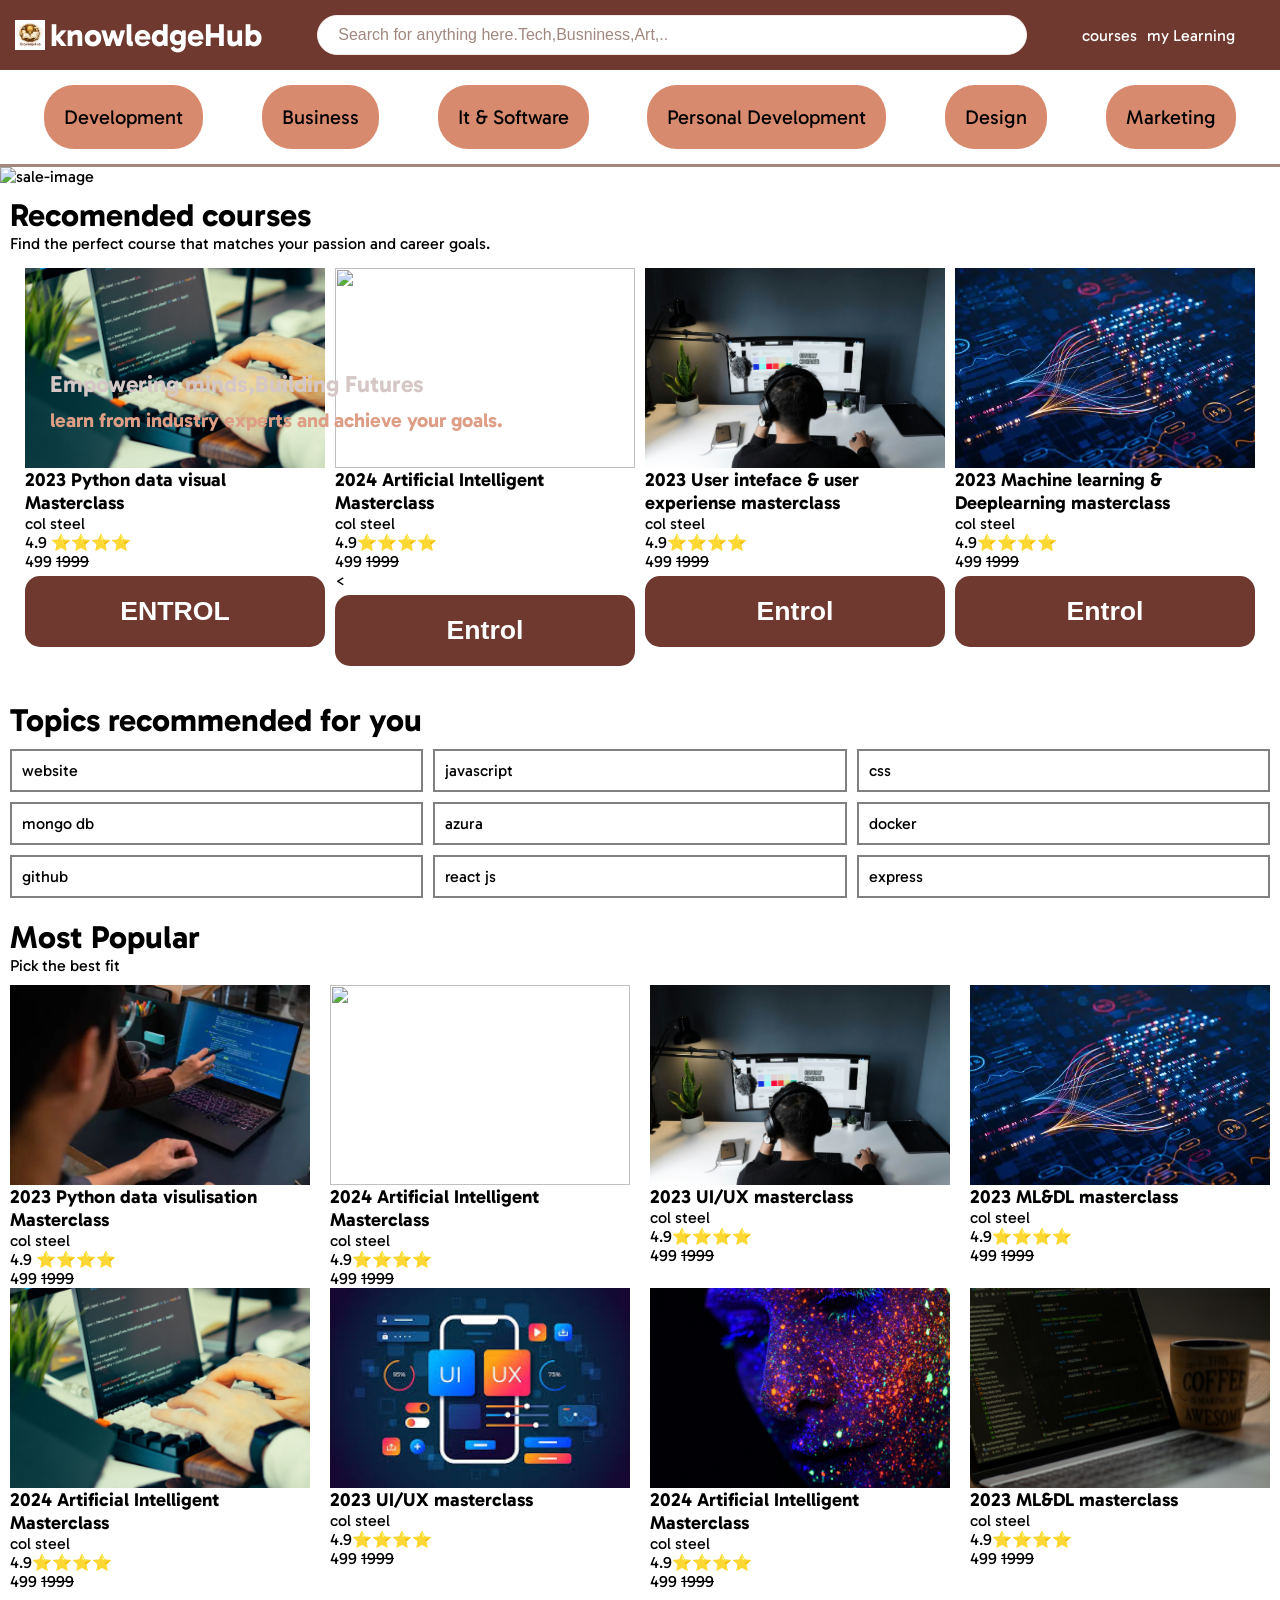
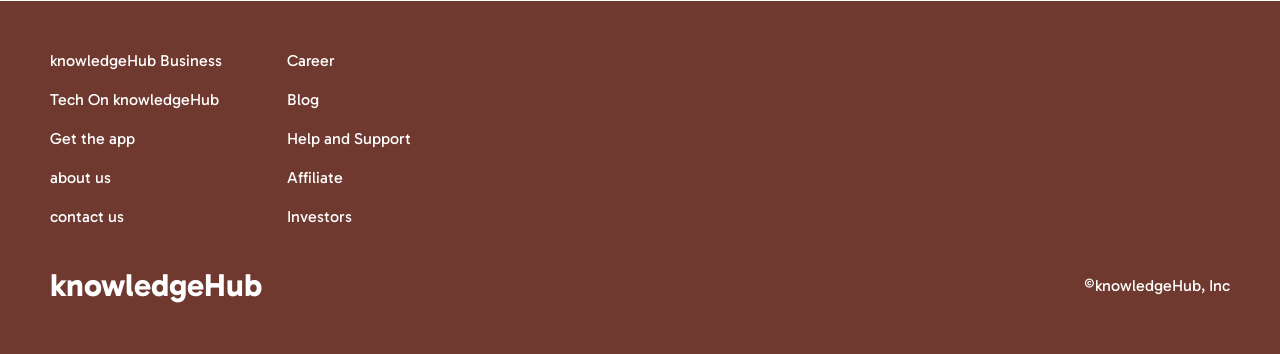
==== index.html @ c2a57254 "updated all files" ====
<!DOCTYPE html>
<html lang="en">

<head>
        <meta charset="UTF-8">
        <meta name="viewport" content="width=device-width, initial-scale=1.0">
        <title>knowledgeHub</title>
        <!--google style sheetfor fonts-->
        <link rel="preconnect" href="https://fonts.googleapis.com">
        <link rel="preconnect" href="https://fonts.gstatic.com" crossorigin>
        <link href="https://fonts.googleapis.com/css2?family=Gabarito:wght@400..900&display=swap" rel="stylesheet">
        <!--my style sheet-->
        <link rel="stylesheet" href="style.css">
        <!--fontawesom cdn-->
       <link rel="stylesheet" href="https://cdnjs.cloudflare.com/ajax/libs/font-awesome/7.0.1/css/all.min.css" integrity="sha512-2SwdPD6INVrV/lHTZbO2nodKhrnDdJK9/kg2XD1r9uGqPo1cUbujc+IYdlYdEErWNu69gVcYgdxlmVmzTWnetw==" crossorigin="anonymous" referrerpolicy="no-referrer" />
        
        </head>

<body>
        <!--navbar-->
        <div class="navbar">
                <div class="navbar__s1">
                        <h1 class="navbar__s1__title"><img src="image/image.png">
                                knowledgeHub</h1>
                </div>
                <div class="navbar__s2">
                        <i class="fa-solid fa-magnifying-glass" style="color: rgb(126, 11, 11);"></i>


                        <input placeholder="Search for anything here.Tech,Busniness,Art,..">
                </div>
                <div class="navbar__s3">
                        <p>courses</p>
                        <p>my Learning</p>
                        <i class="fa-solid fa-bag-shopping" style="color: rgb(248, 244, 244);"></i>
                        <i class="fa-solid fa-bell" style="color: rgb(247, 246, 246);"></i>
                        <i class="fa-solid fa-circle-user" style="color: rgb(247, 246, 246);"></i>

                </div>
        </div>
        <div class="categories">

                <p>Development</p>
                <p>Business</p>
                <p>It & Software</p>
                <p>Personal Development</p>
                <p> Design</p>
                <p>Marketing</p>

        </div>
        <!--sale image-->
        <div class="sale-image">
                <img src="./image/imageinudemy.jpg" alt="sale-image">
                
                <div class="hero-text">
                        <h3 class="hero-text__desc"> Empowering minds,Building Futures</h3>
                        <p class="hero-text__role"> learn from industry experts and achieve your goals.</p>

                </div>

        </div>
        <!--recomended section-->
        <div class="recomended">
                <h1 class="recomended__title">Recomended courses</h1>
                <p>Find the perfect course that matches your passion and career goals. </p>
                <div class="recomended__container">
                        
                        <div class="course-card">

                                <img src="./image/mostpopular1.jpg">
                                <h3>2023 Python  data visual Masterclass </h3>
                                <p>col steel</p>
                                <p>4.9 ⭐⭐⭐⭐</p>
                                <p>499 <del>1999 </del></p>
                                <button class="course-card__submit"> 
                                <link rel="enter" href="enrol.html"><h1>ENTROL</h1>
                                </button>
                        </div>
                        <div class="course-card">
                                <img src="./image/recomended 5.jpg">
                                <h3>2024 Artificial Intelligent Masterclass </h3>
                                <p>col steel</p>
                                <p>4.9⭐⭐⭐⭐</p>
                                <p>499 <del>1999</del></p>
                                <
                                <button class="course-card__submit"> <h1>Entrol</h1></button>
                        </div>
                        <div class="course-card">
                                <img src="./image/recomended.jpg">
                                <h3>2023 User inteface  & user experiense masterclass </h3>
                                <p>col steel</p>
                                <p>4.9⭐⭐⭐⭐</p>
                                <p>499 <del>1999</del></p>
                                <button class="course-card__submit"> <h1>Entrol</h1></button>
                        </div>
                        <div class="course-card">
                                <img src="./image/recomended 3.webp">
                                <h3>2023 Machine learning & Deeplearning masterclass </h3>
                                <p>col steel</p>
                                <p>4.9⭐⭐⭐⭐</p>
                                <p>499 <del>1999</del></p>
                                <button class="course-card__submit"> <h1>Entrol</h1></button>
                        </div>

                </div>


        </div>
        <!--topics-->
        <div class="topics">
                <h1 class="topic__title"> Topics recommended for you</h1>

                <div class="topics__container">
                        <p>website</p>
                        <p>javascript</p>
                        <p>css</p>
                        <p>mongo db</p>
                        <p>azura</p>
                        <p>docker</p>
                        <p>github</p>
                        <p>react js</p>
                        <p>express</p>
                </div>
        </div>
        <!--popular section-->
        <div class="popular">
                <h1 class="popular__title">Most Popular</h1>
                <p class="popular__subtitle"> Pick the best fit</p>

                <div class="popular__container">
                        <div class="course-card">
                                <img src="./image/istockphoto-1427143523-612x612.webp">
                                <h3>2023 Python data visulisation Masterclass </h3>
                                <p>col steel</p>
                                <p>4.9 ⭐⭐⭐⭐</p>
                                <p>499 <del>1999 </del></p>
                        </div>
                        <div class="course-card">
                                <img src="./image/recomended 5.jpg" >
                                <h3>2024 Artificial Intelligent Masterclass </h3>
                                <p>col steel</p>
                                <p>4.9⭐⭐⭐⭐</p>
                                <p>499 <del>1999</del></p>
                        </div>
                        <div class="course-card">
                                <img src="./image/recomended.jpg" >
                                <h3>2023 UI/UX masterclass </h3>
                                <p>col steel</p>
                                <p>4.9⭐⭐⭐⭐</p>
                                <p>499 <del>1999</del></p>
                                <p></p>
                        </div>
                        <div class="course-card">
                                <img src="./image/recomended 3.webp">
                                <h3>2023 ML&DL masterclass </h3>
                                <p>col steel</p>
                                <p>4.9⭐⭐⭐⭐</p>
                                <p>499 <del>1999</del></p>
                        </div>

                        <div class="course-card">
                                <img src="./image/mostpopular1.jpg">
                                <h3>2024 Artificial Intelligent Masterclass </h3>
                                <p>col steel</p>
                                <p>4.9⭐⭐⭐⭐</p>
                                <p>499 <del>1999</del></p>
                        </div>
                        <div class="course-card">
                                <img src="./image/mostpopular3.jpg">
                                <h3>2023 UI/UX masterclass </h3>
                                <p>col steel</p>
                                <p>4.9⭐⭐⭐⭐</p>
                                <p>499 <del>1999</del></p>
                                <p></p>
                        </div>
                        <div class="course-card">
                                <img src="./image/recomended2.jpg">
                                <h3>2024 Artificial Intelligent Masterclass </h3>
                                <p>col steel</p>
                                <p>4.9⭐⭐⭐⭐</p>
                                <p>499 <del>1999</del></p>
                        </div>
                        <div class="course-card">
                                <img src="./image/pexels-dkomov-34803976.jpg">
                                <h3>2023 ML&DL masterclass </h3>
                                <p>col steel</p>
                                <p>4.9⭐⭐⭐⭐</p>
                                <p>499 <del>1999</del></p>
                        </div>
                </div>
        </div>
        </div>
        <!--footer-->
        <div class="footer">
                <div class="footer__one">
                        <div class="footer__one__s1">
                         <p>knowledgeHub Business</p>
                         <p>Tech On knowledgeHub</p>
                         <p> Get the app</p>
                         <p>about us</p>
                        <p>contact us</p>

                        </div>
                        <div class="footer__one__s2">
                        <p>Career</p>
                        <p>Blog</p>
                        <p>Help and Support</p>
                        <p>Affiliate</p>
                        <p>Investors</p>
                        </div>

                </div>
                <div class="footer__two">
                <h1> knowledgeHub</h1>
                <p>&copy;knowledgeHub, Inc</p>
                </div>
        </div>
</body>

</html>
---- style.css ----
* {
    margin: 0;
    padding: 0;

}

body {
    font-family: "Gabarito", sans-serif;
}

.navbar {
    padding: 15px;
    display: flex;
    justify-content: space-between;
    background-color: #6f392f;
    border-bottom: black;
    gap: 10px;
    align-items: center;
}
.navbar__s1__title{
    
    color:white;
    display: flex;
    gap:5px;
    align-items: center;
}
.navbar__s1__title img{
    width: 30px;
    height: 30px;

}
.navbar__s2{
    padding: 10px;
    border: solid rgb(243,234,234) 1px;
    border-radius: 30px;
    width: 55%;
    background-color: white;
    display: flex;
    align-items: center;
    gap:10px;
}

.navbar__s2 input{
    border: none;
    width: 100%;
    outline: none;
    background-color: white;
    color: #6f392f;
    font-size: 16px;
    
}
.navbar__s2 input::placeholder{
    color:#a1887f;
}
.navbar__s2 input:focus{
        outline:none;
}
.navbar__s3{
    display: flex;
    gap: 10px;
    color:white;
    align-items: center;
    font-size: 16px;
}
.categories{
    display: flex;
    justify-content: space-around;
    border-bottom: solid #a1887f;
    font-size: 20px;
    padding: 15px;
}.categories p{
    background-color: #d78a6e;
    border-radius:30px ;
    padding:20px;
}
.sale-image img{
    
    width: 100%;
    height: 50%;
}
.hero{
    position:relative;
}
    
.hero-text{
    position: absolute;
    top:40%;
    right: 50%;
    left: 50px;
   font-size:20px;
 
  font-weight: bold;

}.hero::after{
content: "";
top:0;
left: 0;
width: 100%;
height: 100%;
}
.hero img{
    
    width: 100%;
    max-height:300px;
   
}.hero-text__desc{
    color:rgb(214, 199, 199);
     object-fit: cover;
    display: block;
    flex-wrap: wrap;
    margin-top: 10px;
    font-weight: none;
    
}
.hero-text__role{
    color:#de9e86;
    
    margin-top: 10px;
    font-weight: none;
    
}
.recomended{
    padding: 10px;
}.recomended__container{
   display: flex;
   flex: wrap;
   justify-content: space-between;
   padding: 10px;
    margin: 5px;
}
.course-card{
    width: 300px;
    height: 100%;
    flex-wrap: wrap;
}
.course-card img{
    justify-content: center;
     width: 100%;
    height: 200px;
    display: block;
    object-fit: cover;
    flex-basis: content;
    flex-grow: 1;
}

.course-card__1 img{
    width: 100%;
    height: 200px;
    display: block;
    object-fit: cover;
}

.course-card__submit{
    border: #d78a6e;
    border-radius: 15px;
    background-color: #6f392f;
    color: white;
     width: 100%;
     padding: 20px;
     margin-top: 5px;
     display: center;
    
}
.topics{
    padding: 10px;
}
.topics__container {
    display: flex;
    margin-top:10px ;
    gap:10px;
    flex-wrap: wrap;
}
.topics__container p{
    border:solid gray 2px;
    padding:10px;
    flex-grow: 1;
    flex-basis: 25%;
}
.popular{
    padding: 10px;
}
.popular__container{
    display: flex;
    flex-wrap: wrap;
    justify-content: space-between;
    margin-top: 10px;

}
.footer{
    padding:30px ;
    background-color: #6f392f;
    color: white;
}
.footer__one p{
    margin: 20px;
}
.footer__one{
    display: flex;
    gap:25px;
}
.footer__two{
    display: flex;
    justify-content: space-between;
    margin: 20px;
    align-items: center;
}

.head__body{
   min-height: 100vh;
   display: block;
   place-items: center;
   margin: 40px;
   padding: 50px;
}
.head__page{
    background: #6f392f;
    width: 300px;
    padding: 30px;
    margin:30px ;
    border-radius: 10px;
    color: #fefaf9;
}
.head__page__title{
    font-size:30px ;
    align-items: center;
    display:inline-block ;
    place-items: center;
    display: flex;
    justify-content: center;
    text-align: center;
    right: 20px;
}
.form__page{
    gap: 30px;
    font-size:20px ;
}.form__page__title{
    padding:20px;
}
.form__page__desc{
    gap:20px;
    border:none; 
}
.child_1,.child_2,.child_3,.child_4,.child_5,.child_6,.child_7{
 padding: 40px;
 margin: 80px;
 gap:10px;
 padding:10px 30px 10px 10px;
 margin-top: 25px;
border-radius: 10px;
border-bottom: #6f392f;} 

.form__page__desc input{
     border: none;
    width: 100%;
    outline: none;
    background-color: white;
    color: #6f392f;
    font-size: 16px;

}
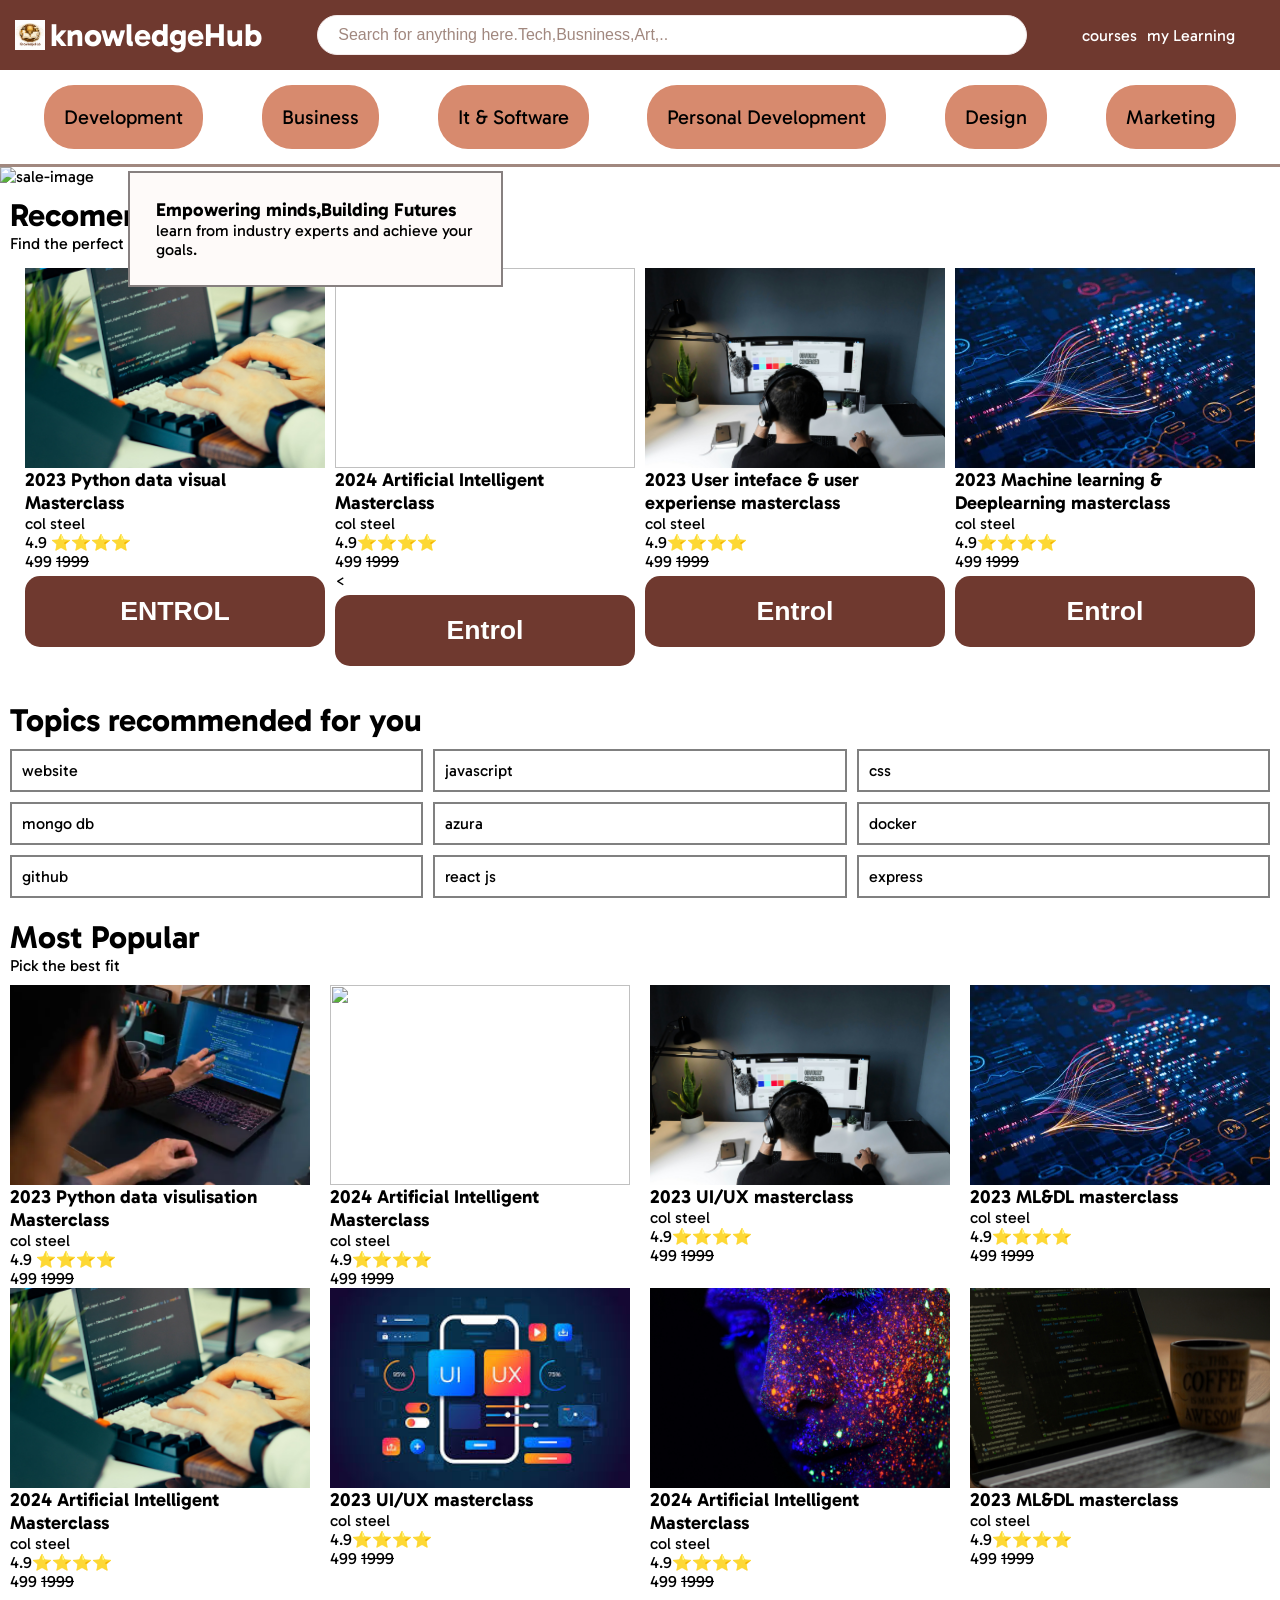
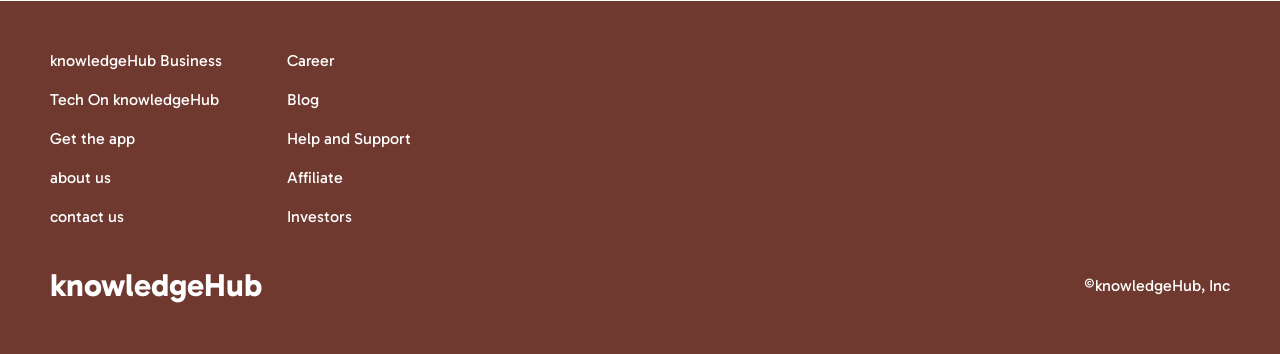
==== commit fa9cc481: "updated using position" ====
--- a/index.html
+++ b/index.html
@@ -31,7 +31,15 @@
                 </div>
                 <div class="navbar__s3">
                         <p>courses</p>
-                        <p>my Learning</p>
+                        <!--my learning-->
+                        <div class="mylearning">
+                             <p>my Learning</p>
+                             <div class="mylearning__popup">
+                                <p> You did not purchase anything yet</p>
+
+                             </div>
+                        </div>
+                        
                         <i class="fa-solid fa-bag-shopping" style="color: rgb(248, 244, 244);"></i>
                         <i class="fa-solid fa-bell" style="color: rgb(247, 246, 246);"></i>
                         <i class="fa-solid fa-circle-user" style="color: rgb(247, 246, 246);"></i>
--- a/style.css
+++ b/style.css
@@ -16,6 +16,9 @@
     border-bottom: black;
     gap: 10px;
     align-items: center;
+    position: sticky;
+    top: 0;
+    z-index: 1;
 }
 .navbar__s1__title{
     
@@ -62,6 +65,28 @@
     align-items: center;
     font-size: 16px;
 }
+/* my learning*/
+.mylearning{
+    position: relative;
+    cursor: pointer;
+}
+
+.mylearning__popup{
+      position: absolute;
+      background-color: #fefaf9;
+    border: solid grey 1px;
+    width: 100px;
+    color: #6f392f;
+    top: 150%;
+    padding: 20px;
+    right: 0;
+    display: none;
+
+}
+.mylearning:hover .mylearning__popup{
+     display: block;
+}
+
 .categories{
     display: flex;
     justify-content: space-around;
@@ -73,52 +98,27 @@
     border-radius:30px ;
     padding:20px;
 }
+.sale-image{
+    position: relative;
+}
+
 .sale-image img{
     
     width: 100%;
     height: 50%;
 }
-.hero{
-    position:relative;
-}
-    
 .hero-text{
+    width: 25%;
+    border:solid rgb(135, 128, 128) 2px;
+    background-color: #fefaf9;
+    padding: 2%;
     position: absolute;
-    top:40%;
-    right: 50%;
-    left: 50px;
-   font-size:20px;
- 
-  font-weight: bold;
-
-}.hero::after{
-content: "";
-top:0;
-left: 0;
-width: 100%;
-height: 100%;
-}
-.hero img{
-    
-    width: 100%;
-    max-height:300px;
-   
-}.hero-text__desc{
-    color:rgb(214, 199, 199);
-     object-fit: cover;
-    display: block;
-    flex-wrap: wrap;
-    margin-top: 10px;
-    font-weight: none;
-    
-}
-.hero-text__role{
-    color:#de9e86;
-    
-    margin-top: 10px;
-    font-weight: none;
-    
-}
+    top: 20%;
+    left: 10%;
+    
+}
+    
+
 .recomended{
     padding: 10px;
 }.recomended__container{
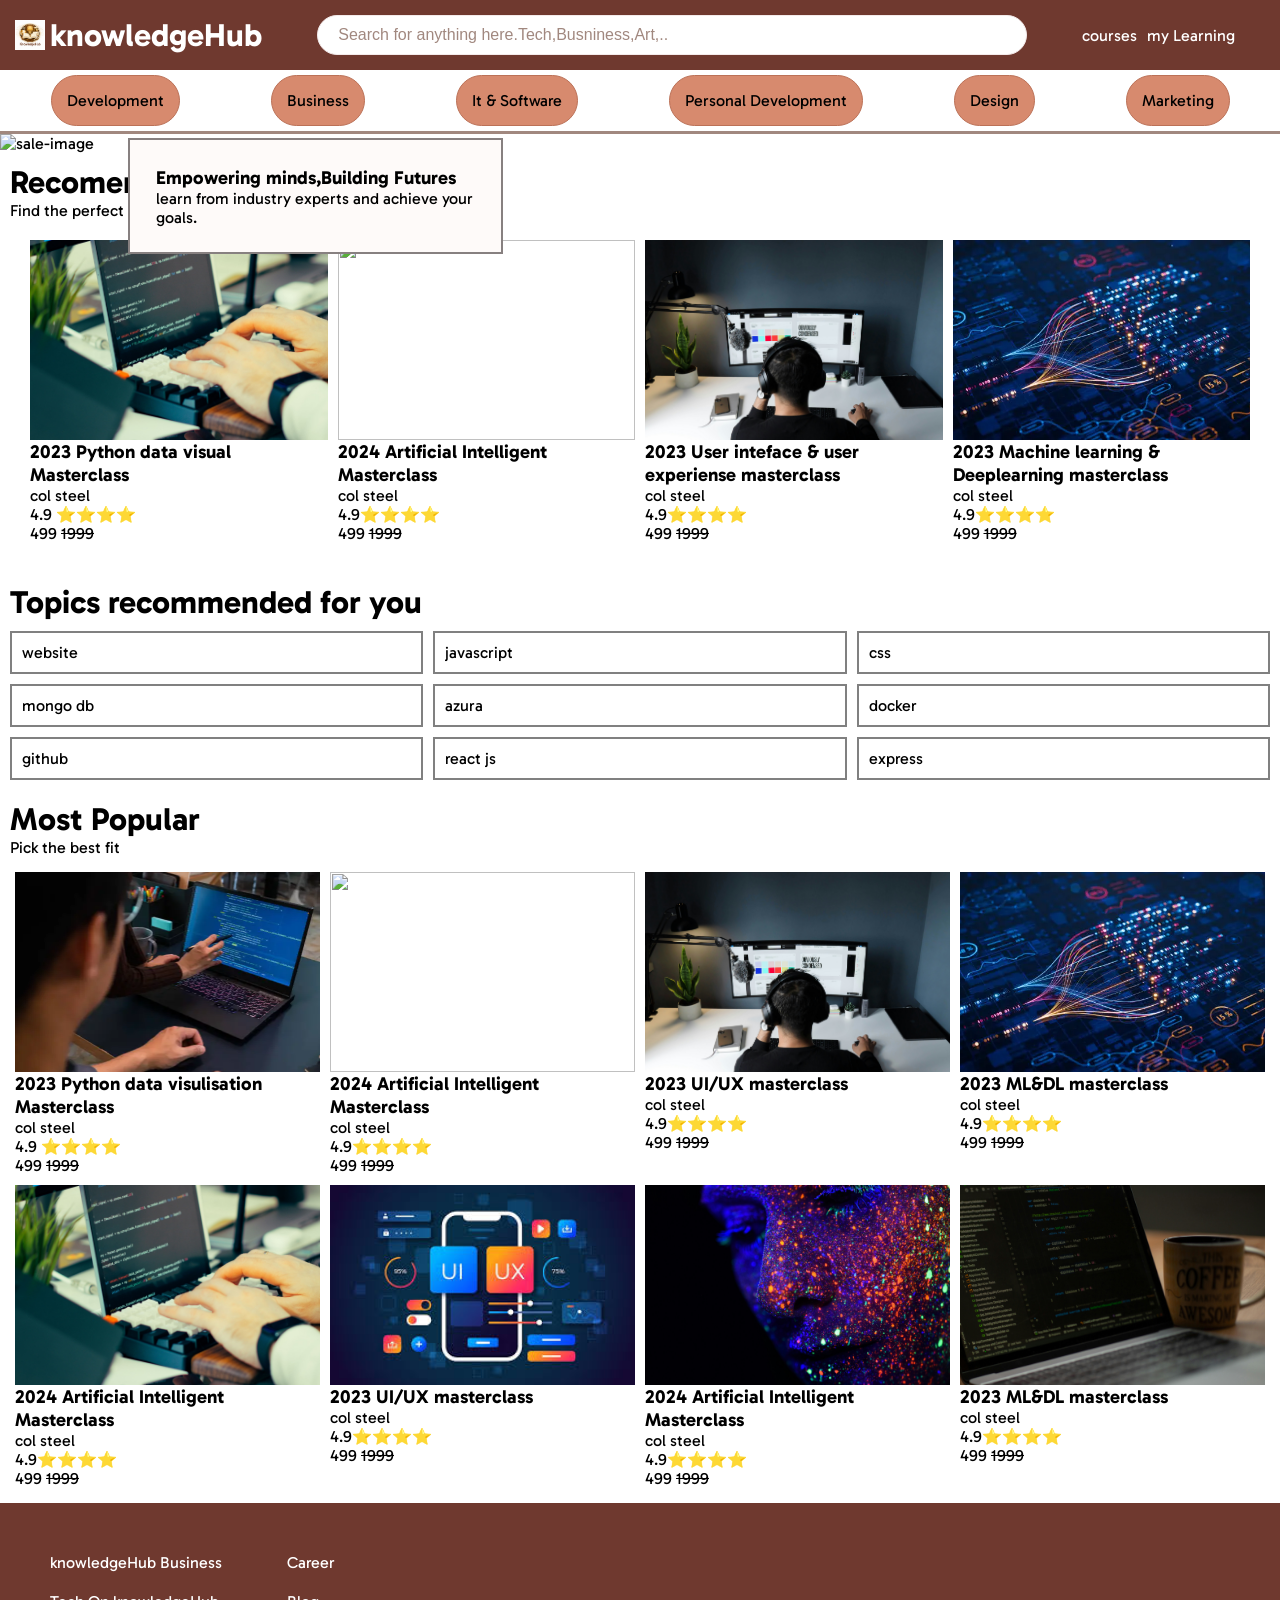
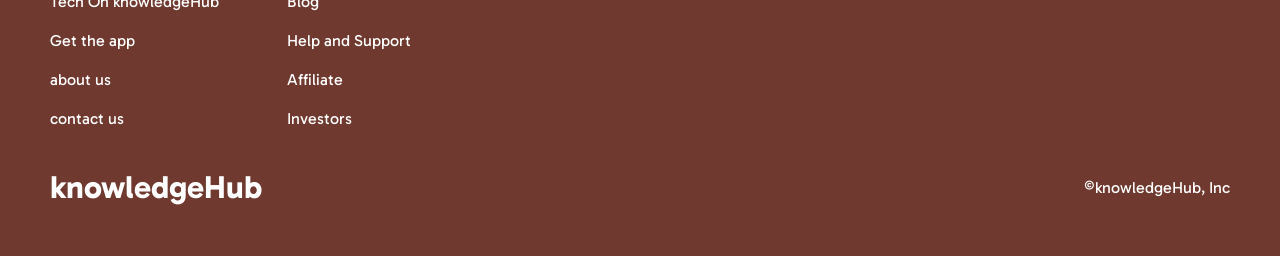
==== commit 0d503999: "Updated media queries" ====
--- a/index.html
+++ b/index.html
@@ -45,6 +45,10 @@
                         <i class="fa-solid fa-circle-user" style="color: rgb(247, 246, 246);"></i>
 
                 </div>
+                <div class="navbar__s4"> 
+                        <i class="fa-solid fa-bars" style="color: rgb(251, 251, 251);"></i>
+
+                </div>
         </div>
         <div class="categories">
 
@@ -80,9 +84,8 @@
                                 <p>col steel</p>
                                 <p>4.9 ⭐⭐⭐⭐</p>
                                 <p>499 <del>1999 </del></p>
-                                <button class="course-card__submit"> 
-                                <link rel="enter" href="enrol.html"><h1>ENTROL</h1>
-                                </button>
+                                
+                               
                         </div>
                         <div class="course-card">
                                 <img src="./image/recomended 5.jpg">
@@ -90,8 +93,7 @@
                                 <p>col steel</p>
                                 <p>4.9⭐⭐⭐⭐</p>
                                 <p>499 <del>1999</del></p>
-                                <
-                                <button class="course-card__submit"> <h1>Entrol</h1></button>
+                               
                         </div>
                         <div class="course-card">
                                 <img src="./image/recomended.jpg">
@@ -99,7 +101,7 @@
                                 <p>col steel</p>
                                 <p>4.9⭐⭐⭐⭐</p>
                                 <p>499 <del>1999</del></p>
-                                <button class="course-card__submit"> <h1>Entrol</h1></button>
+                               
                         </div>
                         <div class="course-card">
                                 <img src="./image/recomended 3.webp">
@@ -107,7 +109,7 @@
                                 <p>col steel</p>
                                 <p>4.9⭐⭐⭐⭐</p>
                                 <p>499 <del>1999</del></p>
-                                <button class="course-card__submit"> <h1>Entrol</h1></button>
+                                
                         </div>
 
                 </div>
--- a/style.css
+++ b/style.css
@@ -64,6 +64,9 @@
     color:white;
     align-items: center;
     font-size: 16px;
+}
+.navbar__s4{
+    display: none;
 }
 /* my learning*/
 .mylearning{
@@ -91,12 +94,21 @@
     display: flex;
     justify-content: space-around;
     border-bottom: solid #a1887f;
-    font-size: 20px;
-    padding: 15px;
+    font-size: 16px;
+    padding: 5px;
 }.categories p{
     background-color: #d78a6e;
     border-radius:30px ;
-    padding:20px;
+    padding:15px;
+    cursor: pointer;
+      border:solid #bb7157 1px;
+}
+
+.categories p:hover {
+    transition: 1s;
+    background-color: transparent;
+    color: #6f392f;
+    border:solid #bb7157 1px;
 }
 .sale-image{
     position: relative;
@@ -115,9 +127,23 @@
     position: absolute;
     top: 20%;
     left: 10%;
-    
-}
-    
+    animation-name: zoom;
+    animation-duration: 2s;
+    opacity: 0;
+    animation-fill-mode: forwards;
+
+}
+@keyframes zoom{
+    0%{
+      transform: scale(0);
+      opacity: 0;
+    }
+    100%{
+         opacity: 1;
+      transform: scale(1);
+     
+    }
+}    
 
 .recomended{
     padding: 10px;
@@ -129,9 +155,9 @@
     margin: 5px;
 }
 .course-card{
-    width: 300px;
-    height: 100%;
-    flex-wrap: wrap;
+    flex-grow: 1;
+    flex-basis: 20%;
+    margin: 5px;
 }
 .course-card img{
     justify-content: center;
@@ -258,3 +284,22 @@
     font-size: 16px;
 
 }
+/*media queries*/
+@media  screen and (max-width:500px) {
+    body{
+        font-size: 10px;}
+    
+}
+@media  screen and (max-width:500px) {
+    .course-card {
+        flex-basis: 40%;}
+    .categories{
+            display: none;
+        }
+    .navbar__s2,.navbar__s3{
+        display: none;
+    }
+    .navbar__s4{
+        display: block;
+    }
+}
